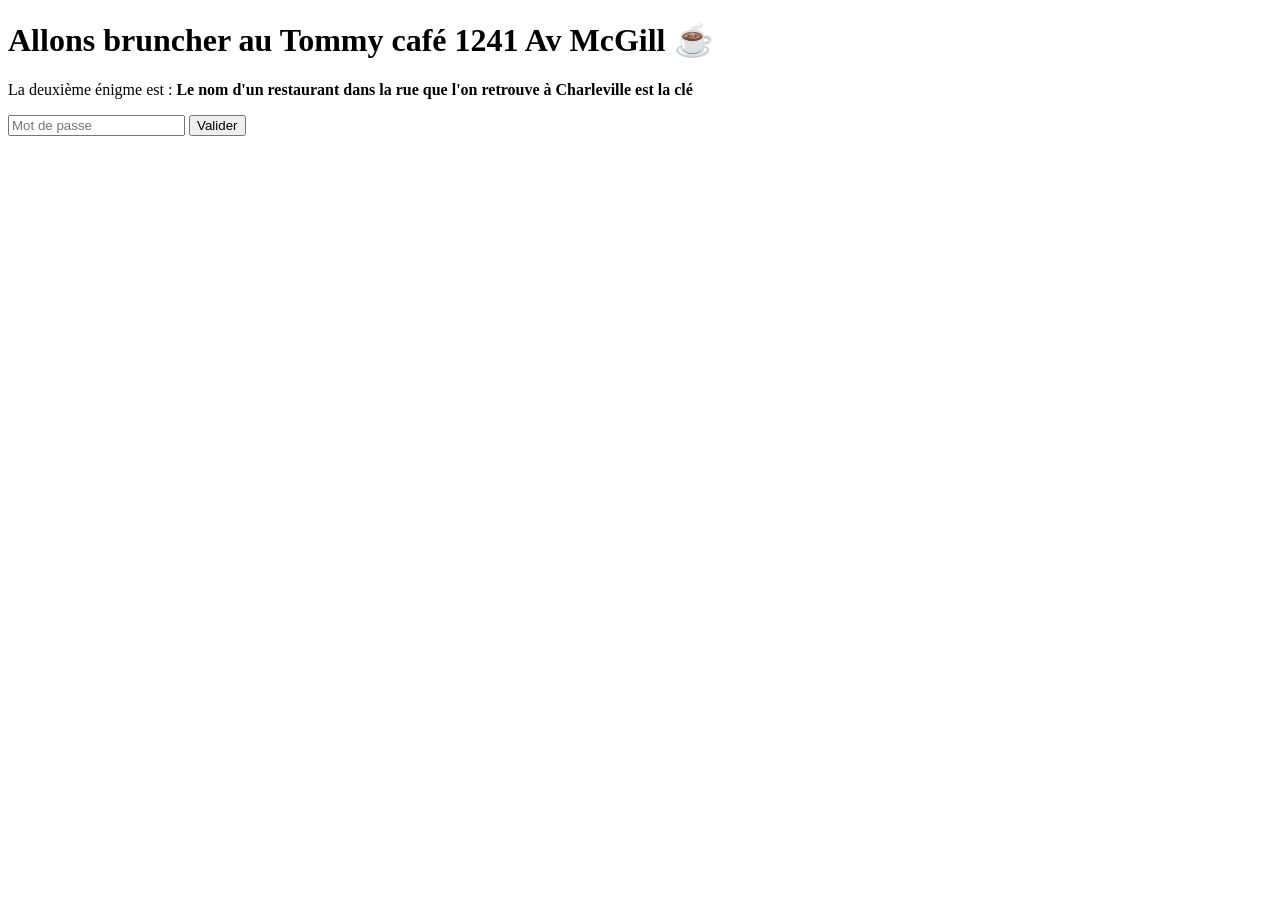
==== page2.html @ e6f8192a "Add files via upload" ====
<!DOCTYPE html>
<html lang="fr">
<head>
  <meta charset="UTF-8">
  <title>Bonne Saint-Valentin</title>
</head>
<body>

  <h1>Allons bruncher au Tommy café 1241 Av McGill ☕ </h1>

  <p>La deuxième énigme est : <strong>Le nom d'un restaurant dans la rue que l'on retrouve à Charleville est la clé </strong></p>

  <input type="password" id="password" placeholder="Mot de passe">
  <button onclick="verifier()">Valider</button>

  <p id="message" style="color:red;"></p>

  <script>
    function verifier() {
      const mdp = document.getElementById("password").value;
      if (mdp === "les3brasseurs") {
        window.location.href = "page3.html"; // page suivante
      } else {
        document.getElementById("message").innerText = "Ce n’est pas la bonne réponse 💭";
      }
    }
  </script>

</body>
</html>
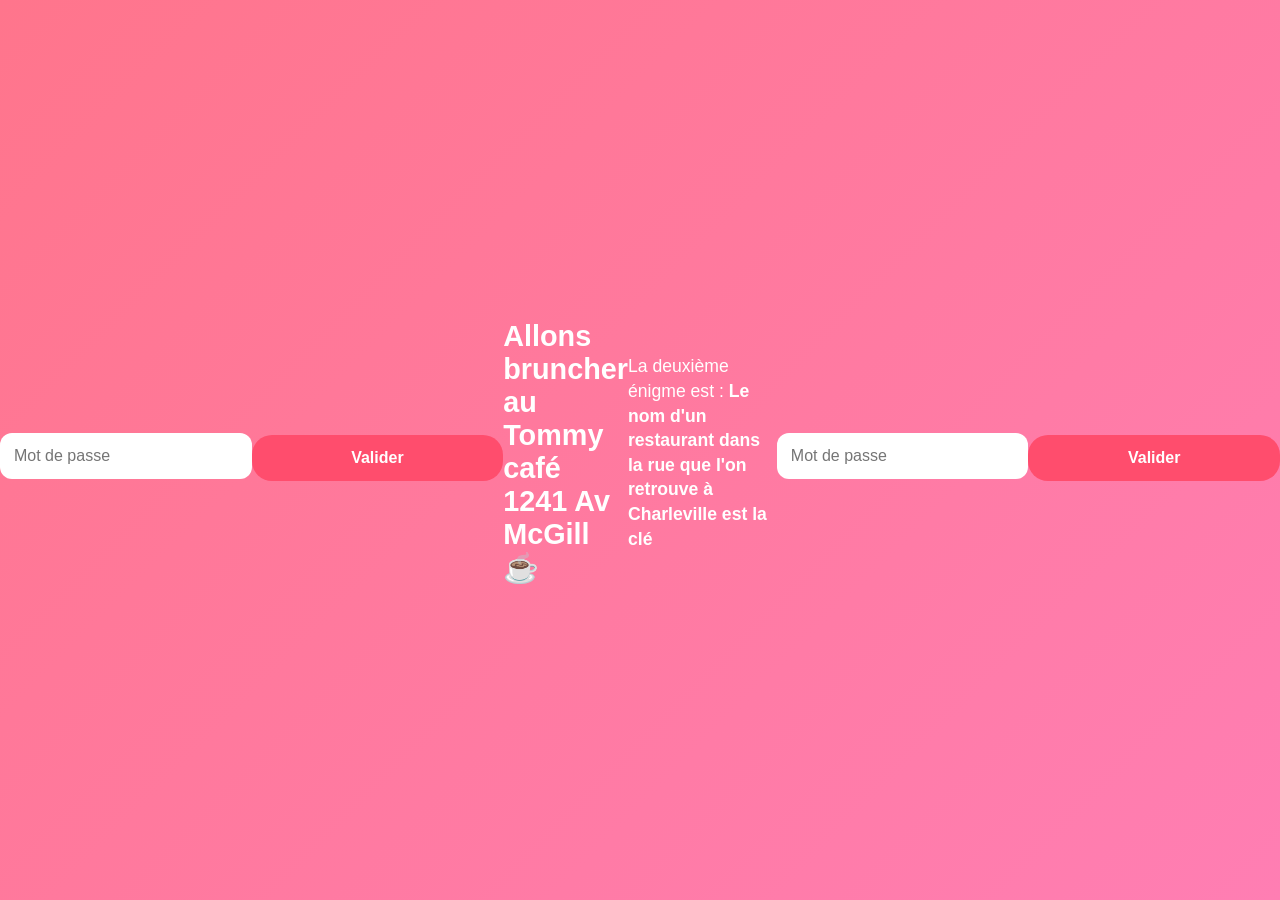
==== commit 9dd3581c: "Refactor page2.html structure and content" ====
--- a/page2.html
+++ b/page2.html
@@ -3,6 +3,10 @@
 <head>
   <meta charset="UTF-8">
   <title>Bonne Saint-Valentin</title>
+  <link rel="stylesheet" href="style.css">
+    <input type="password" id="password" placeholder="Mot de passe">
+<button onclick="verifier()">Valider</button>
+<p id="message"></p>
 </head>
 <body>
 
@@ -29,3 +33,5 @@
 </body>
 </html>
 
+
+
--- a/style.css
+++ b/style.css
@@ -0,0 +1,142 @@
+/* =========================
+   RESET & BASE
+========================= */
+
+* {
+  box-sizing: border-box;
+}
+
+body {
+  margin: 0;
+  padding: 0;
+  min-height: 100vh;
+
+  display: flex;
+  justify-content: center;
+  align-items: center;
+
+  font-family: Arial, sans-serif;
+  background: linear-gradient(135deg, #ff758c, #ff7eb3);
+  color: white;
+}
+
+/* =========================
+   CONTENEUR PRINCIPAL
+========================= */
+
+.container {
+  width: 100%;
+  max-width: 420px;
+  margin: 10px;
+  padding: 25px;
+
+  background: rgba(255, 255, 255, 0.15);
+  backdrop-filter: blur(6px);
+  border-radius: 22px;
+
+  text-align: center;
+  box-shadow: 0 10px 30px rgba(0,0,0,0.25);
+
+  animation: fadeIn 1s ease;
+}
+
+/* =========================
+   TEXTES
+========================= */
+
+h1 {
+  display: block;
+  font-size: 1.8rem;
+  margin-bottom: 15px;
+}
+
+p {
+  display: block;
+  font-size: 1.1rem;
+  line-height: 1.4;
+  margin-bottom: 12px;
+}
+
+/* =========================
+   IMAGES
+========================= */
+
+img {
+  display: block;
+  max-width: 100%;
+  height: auto;
+  margin: 20px auto;
+  border-radius: 15px;
+}
+
+/* =========================
+   CHAMPS & BOUTONS
+========================= */
+
+input,
+button {
+  display: block;        /* ← retour à la ligne garanti */
+  width: 100%;
+  padding: 14px;
+  margin-top: 12px;
+
+  border-radius: 12px;
+  border: none;
+  font-size: 1rem;
+}
+
+button {
+  margin-top: 16px;
+  border-radius: 20px;
+
+  background: #ff4d6d;
+  color: white;
+  font-weight: bold;
+
+  cursor: pointer;
+  transition: background 0.3s ease, transform 0.2s ease;
+}
+
+button:hover {
+  background: #ff1e56;
+  transform: scale(1.03);
+}
+
+/* =========================
+   MESSAGE ERREUR / INFO
+========================= */
+
+#message {
+  display: block;
+  margin-top: 15px;
+  font-size: 0.95rem;
+}
+
+/* =========================
+   ANIMATION
+========================= */
+
+@keyframes fadeIn {
+  from {
+    opacity: 0;
+    transform: translateY(20px);
+  }
+  to {
+    opacity: 1;
+    transform: translateY(0);
+  }
+}
+
+/* =========================
+   PETITS ÉCRANS
+========================= */
+
+@media (max-width: 360px) {
+  h1 {
+    font-size: 1.5rem;
+  }
+
+  p {
+    font-size: 1rem;
+  }
+}
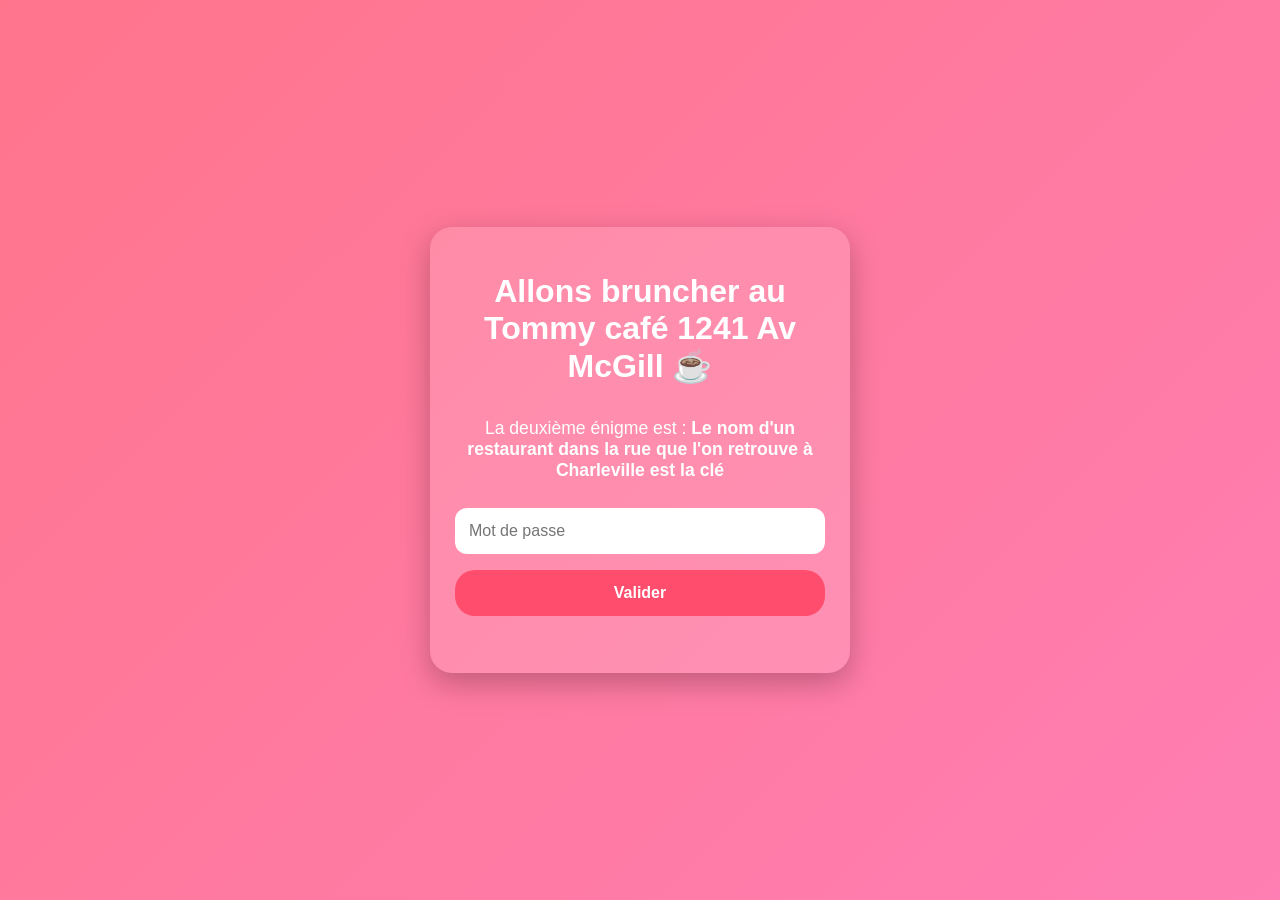
==== commit bf634b91: "Refactor page2.html for improved structure and responsiveness Updated the HTML structure and added a" ====
--- a/page2.html
+++ b/page2.html
@@ -2,30 +2,32 @@
 <html lang="fr">
 <head>
   <meta charset="UTF-8">
+  <meta name="viewport" content="width=device-width, initial-scale=1.0">
   <title>Bonne Saint-Valentin</title>
   <link rel="stylesheet" href="style.css">
-    <input type="password" id="password" placeholder="Mot de passe">
-<button onclick="verifier()">Valider</button>
-<p id="message"></p>
 </head>
+
 <body>
 
-  <h1>Allons bruncher au Tommy café 1241 Av McGill ☕ </h1>
+  <div class="container">
+    <h1>Allons bruncher au Tommy café 1241 Av McGill ☕ </h1>
 
   <p>La deuxième énigme est : <strong>Le nom d'un restaurant dans la rue que l'on retrouve à Charleville est la clé </strong></p>
 
-  <input type="password" id="password" placeholder="Mot de passe">
-  <button onclick="verifier()">Valider</button>
+    <input type="password" id="password" placeholder="Mot de passe">
+    <button onclick="verifier()">Valider</button>
 
-  <p id="message" style="color:red;"></p>
+    <p id="message"></p>
+  </div>
 
   <script>
     function verifier() {
       const mdp = document.getElementById("password").value;
       if (mdp === "les3brasseurs") {
-        window.location.href = "page3.html"; // page suivante
+        window.location.href = "page3.html"
       } else {
-        document.getElementById("message").innerText = "Ce n’est pas la bonne réponse 💭";
+        document.getElementById("message").innerText =
+          "Ce n’est pas la bonne réponse 💭";
       }
     }
   </script>
@@ -33,5 +35,3 @@
 </body>
 </html>
 
-
-
--- a/style.css
+++ b/style.css
@@ -1,14 +1,9 @@
-/* =========================
-   RESET & BASE
-========================= */
-
 * {
   box-sizing: border-box;
 }
 
 body {
   margin: 0;
-  padding: 0;
   min-height: 100vh;
 
   display: flex;
@@ -20,62 +15,43 @@
   color: white;
 }
 
-/* =========================
-   CONTENEUR PRINCIPAL
-========================= */
+/* CONTENEUR */
+.container {
+  display: flex;              /* ← important */
+  flex-direction: column;     /* ← FORCE le retour à la ligne */
 
-.container {
   width: 100%;
   max-width: 420px;
-  margin: 10px;
   padding: 25px;
+  margin: 15px;
 
   background: rgba(255, 255, 255, 0.15);
-  backdrop-filter: blur(6px);
   border-radius: 22px;
+  text-align: center;
 
-  text-align: center;
   box-shadow: 0 10px 30px rgba(0,0,0,0.25);
-
-  animation: fadeIn 1s ease;
 }
 
-/* =========================
-   TEXTES
-========================= */
-
+/* TEXTES */
 h1 {
-  display: block;
-  font-size: 1.8rem;
   margin-bottom: 15px;
 }
 
 p {
-  display: block;
+  margin-bottom: 15px;
   font-size: 1.1rem;
-  line-height: 1.4;
-  margin-bottom: 12px;
 }
 
-/* =========================
-   IMAGES
-========================= */
-
+/* IMAGE */
 img {
-  display: block;
   max-width: 100%;
-  height: auto;
-  margin: 20px auto;
   border-radius: 15px;
+  margin-bottom: 20px;
 }
 
-/* =========================
-   CHAMPS & BOUTONS
-========================= */
-
+/* INPUT + BOUTON */
 input,
 button {
-  display: block;        /* ← retour à la ligne garanti */
   width: 100%;
   padding: 14px;
   margin-top: 12px;
@@ -88,55 +64,8 @@
 button {
   margin-top: 16px;
   border-radius: 20px;
-
   background: #ff4d6d;
   color: white;
   font-weight: bold;
-
   cursor: pointer;
-  transition: background 0.3s ease, transform 0.2s ease;
 }
-
-button:hover {
-  background: #ff1e56;
-  transform: scale(1.03);
-}
-
-/* =========================
-   MESSAGE ERREUR / INFO
-========================= */
-
-#message {
-  display: block;
-  margin-top: 15px;
-  font-size: 0.95rem;
-}
-
-/* =========================
-   ANIMATION
-========================= */
-
-@keyframes fadeIn {
-  from {
-    opacity: 0;
-    transform: translateY(20px);
-  }
-  to {
-    opacity: 1;
-    transform: translateY(0);
-  }
-}
-
-/* =========================
-   PETITS ÉCRANS
-========================= */
-
-@media (max-width: 360px) {
-  h1 {
-    font-size: 1.5rem;
-  }
-
-  p {
-    font-size: 1rem;
-  }
-}
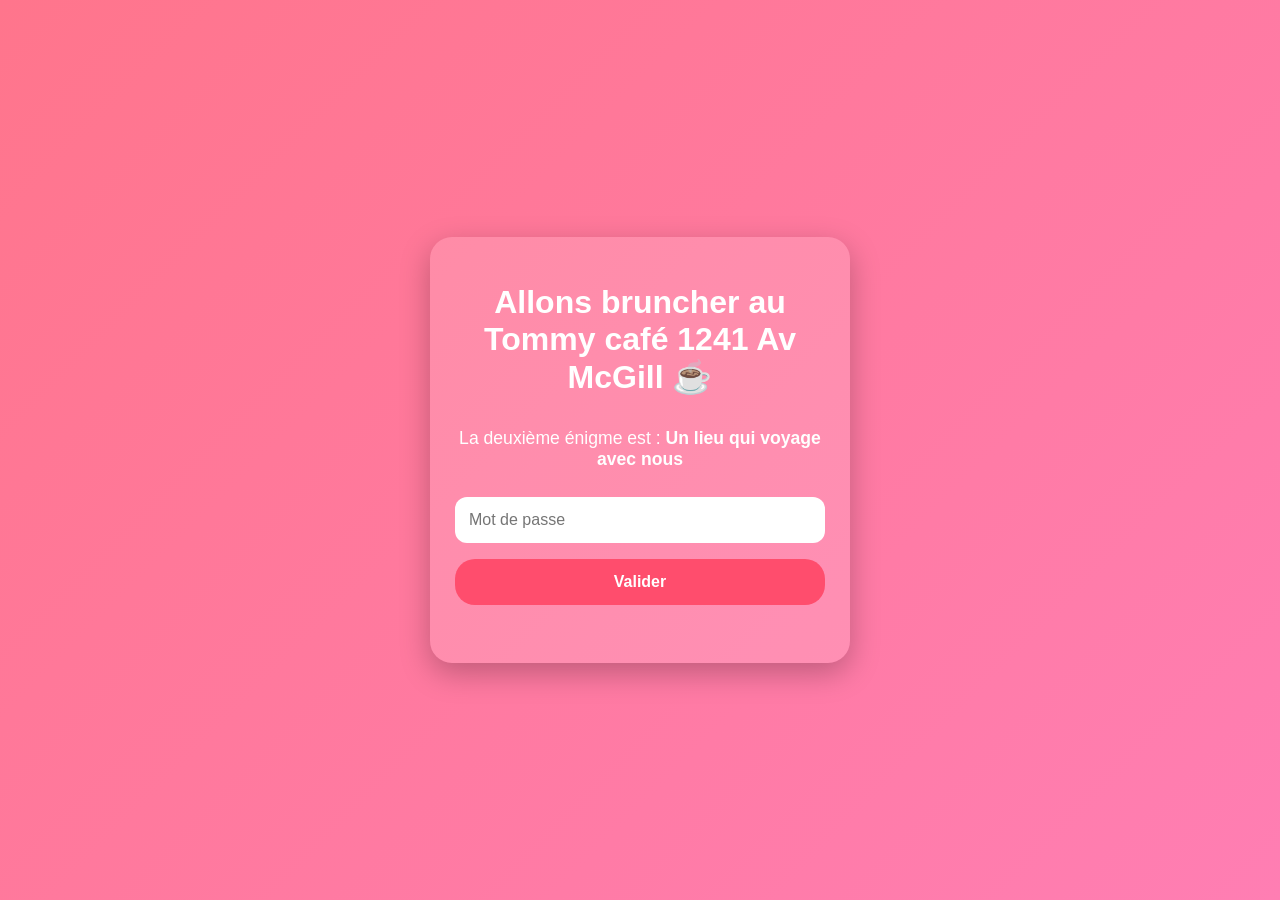
==== commit a0925933: "Update riddle text in page2.html" ====
--- a/page2.html
+++ b/page2.html
@@ -12,7 +12,7 @@
   <div class="container">
     <h1>Allons bruncher au Tommy café 1241 Av McGill ☕ </h1>
 
-  <p>La deuxième énigme est : <strong>Le nom d'un restaurant dans la rue que l'on retrouve à Charleville est la clé </strong></p>
+  <p>La deuxième énigme est : <strong> Un lieu qui voyage avec nous </strong></p>
 
     <input type="password" id="password" placeholder="Mot de passe">
     <button onclick="verifier()">Valider</button>
@@ -35,3 +35,4 @@
 </body>
 </html>
 
+
